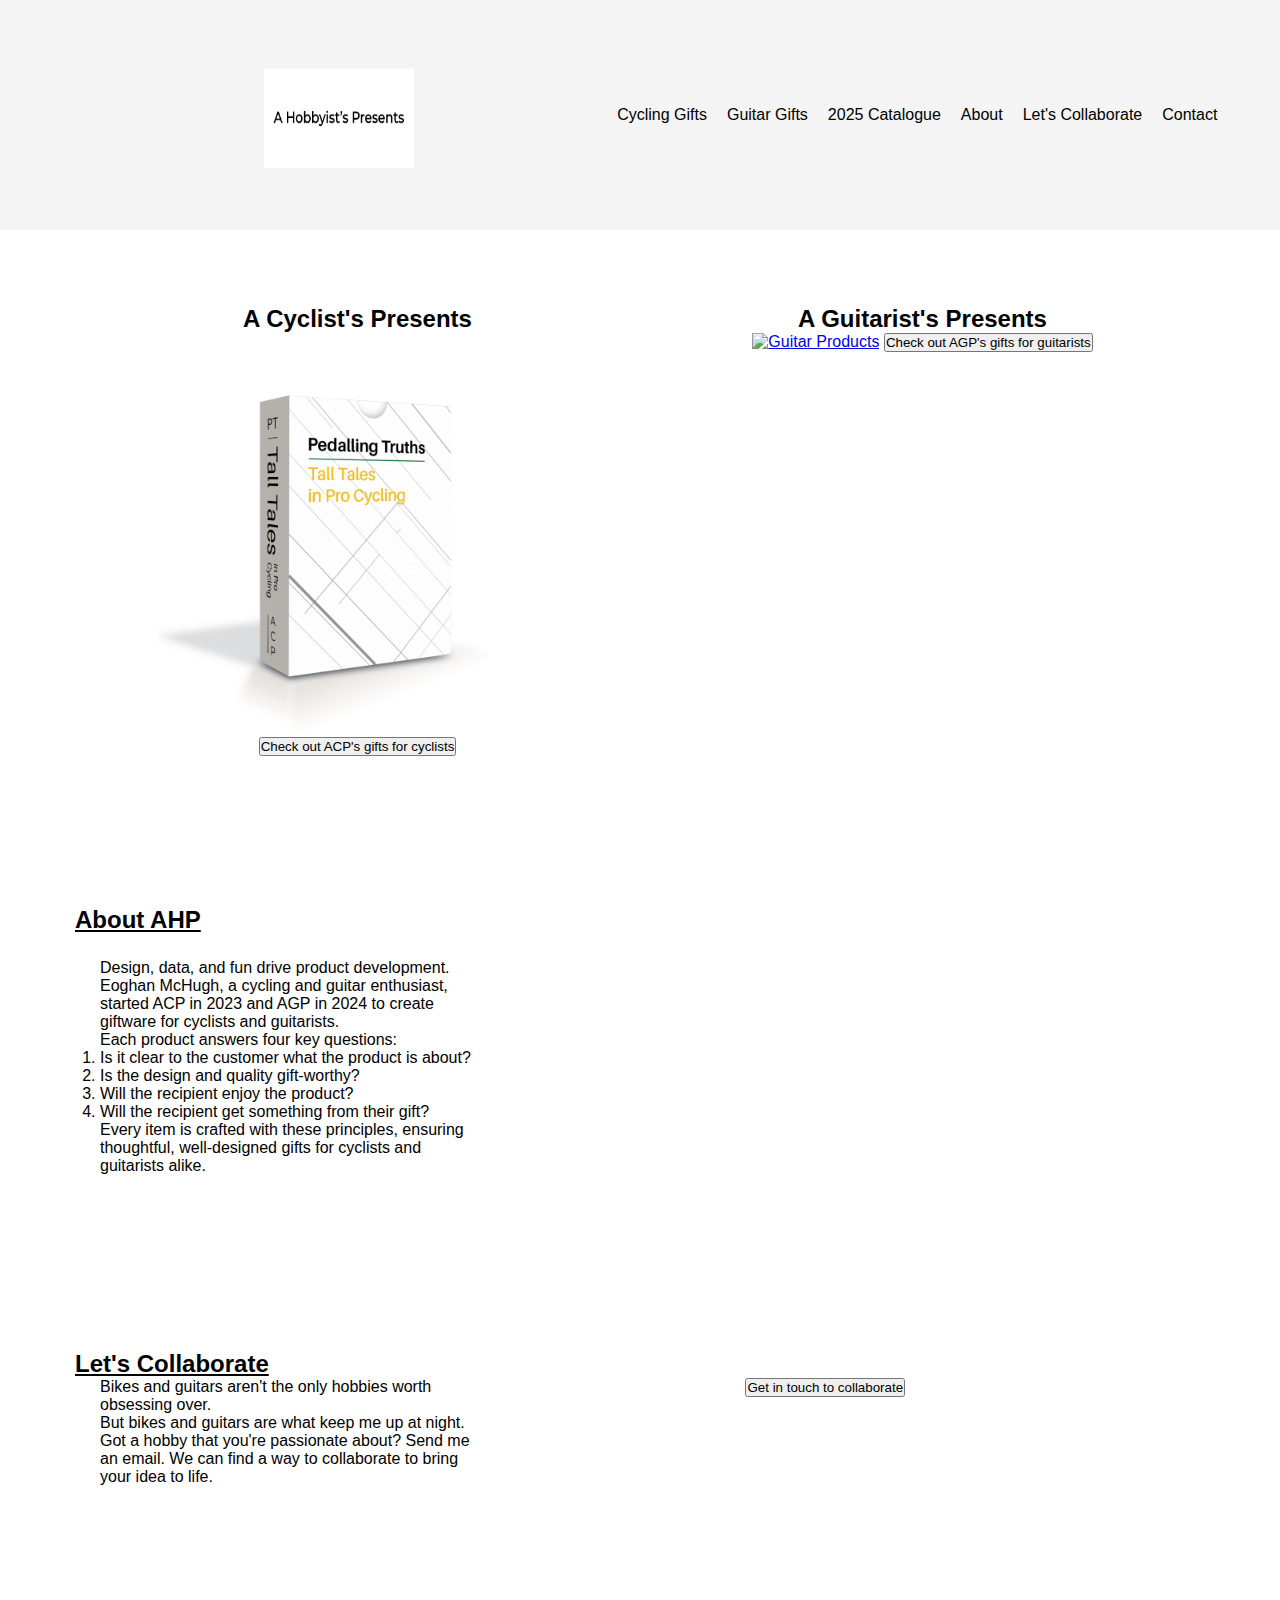
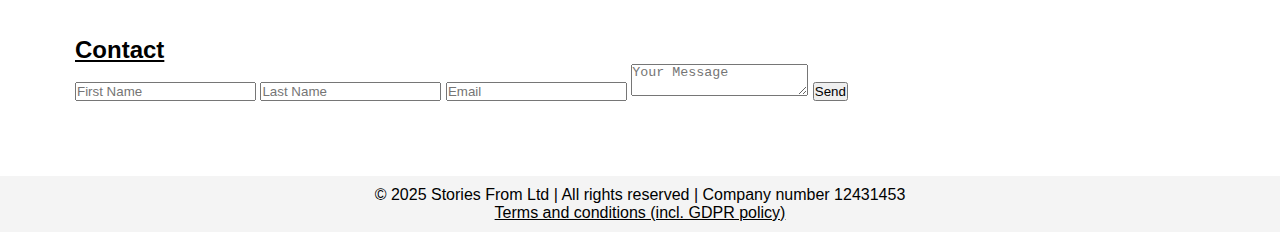
==== index.html @ 8136bbb5 "Update index.html" ====
<!DOCTYPE html>
<html lang="en">
<head>
    <meta charset="UTF-8">
    <meta name="viewport" content="width=device-width, initial-scale=1.0">
    <link rel="icon" type="image/x-icon" href="AHP_favicon.png">
    <title>AHP - Gifts for Passionate People</title>
    <link rel="stylesheet" href="style.css">
    <script defer src="script.js"></script>
</head>
<body>

    <!-- Load Header -->
    <div id="header-placeholder"></div>

    <main>
        <!--
        <div class="hero-text" style="background-color:rgba(240, 195, 16,1); margin-left: 42px;margin-right: 42px;">
            <h1>Giftware for Passionate People</h1>
            <h2>Thoughtfully designed gifts people love to give, and enthusiasts love to get</h2>
        </div> -->
        
        <div class="container">
        <div class="half-container" style="padding-left; 25px">
            <h2>A Cyclist's Presents</h2>
            <a href="acp-cycling-gifts.html"><img src="Pedalling_Truths.png" alt="Cycling Products"></a>
            <button onclick="location.href='acp-cycling-gifts.html'">Check out ACP's gifts for cyclists</button>
        </div>
        <div class="half-container" style="padding-right; 25px">
            <h2>A Guitarist's Presents</h2>
            <a href="agp-guitar-gifts.html"><img src="GTT_True_or_False.png" alt="Guitar Products"></a>
            <button onclick="location.href='agp-guitar-gifts.html'">Check out AGP's gifts for guitarists</button>
        </div>
    </div>

    <div class="container" id="about" style="background-image: url('about.png');">
        <h2 style="width: 100%;"><u>About AHP</u></h2>
        <div class="split-container" style="background-color: rgba(255, 255, 255, .75);padding-left: 25px;padding-top: 25px;padding-bottom: 25px;padding-right: 25px;">
            <div style="padding-right: 100px;">
                <p>Design, data, and fun drive product development.</p>
                <p>Eoghan McHugh, a cycling and guitar enthusiast, started ACP in 2023 and AGP in 2024 to create giftware for cyclists and guitarists.</p>
                <p>Each product answers four key questions:
                    <ol>
                        <li>Is it clear to the customer what the product is about?</li>
                        <li>Is the design and quality gift-worthy?</li>
                        <li>Will the recipient enjoy the product?</li>
                        <li>Will the recipient get something from their gift?</li>
                    </ol>
                Every item is crafted with these principles, ensuring thoughtful, well-designed gifts for cyclists and guitarists alike.</p>
            </div>
            <!--- <div>
                <center><img src="about-image.jpg" alt="About AHP"></center>
            </div> --->
        </div>
    </div>

    <div class="container" id="collaborate" style="background-image: url('collaborate.png');">
        <h2 style="width: 100%;"><u>Let's Collaborate</u></h2>
        <div class="split-container" style="background-color: rgba(255, 255, 255, .75);padding-left: 25px;padding-right: 25px">
            <div style="padding-right: 100px;">
                <p>Bikes and guitars aren't the only hobbies worth obsessing over.</p>
                <p>But bikes and guitars are what keep me up at night.</p>
                <p>Got a hobby that you're passionate about? Send me an email. We can find a way to collaborate to bring your idea to life.</p>
            </div>
            <div>
                <center><button onclick="location.href='#contact'">
Get in touch to collaborate</button></center>
            </div>
        </div>
    </div>

<div class="container" id="contact">
    <h2 style="width: 100%;"><u>Contact</u></h2>
<form id="contactForm" style="width:100%;">
  <input type="text" name="First name" placeholder="First Name" required>
  <input type="text" name="Last name" placeholder="Last Name" required>
  <input type="email" name="Email" placeholder="Email" required>
  <textarea name="Message" placeholder="Your Message" required></textarea>
  <button type="submit">Send</button>
</form>

<script>
  document.getElementById("contactForm").addEventListener("submit", function(e) {
    e.preventDefault();
    
    var formData = new FormData(this);
    var url = "https://script.google.com/macros/s/AKfycbxPX5pKtxIBjE0tEADmFe5nHkf34hilngjv3y7bd-znkzTHEaEWHbM43gpzIRD_DV86/exec"; // Replace with your actual web app URL

    fetch(url, {
      method: "POST",
      body: formData
    })
    .then(response => response.text())
    .then(data => alert("Message Sent!"))
    .catch(error => alert("Error! " + error));
  });
</script>
</div>
    </main>

    <!-- Load Footer -->
    <div id="footer-placeholder"></div>

</body>
</html>
---- style.css ----
/* Reset */
* {
  margin: 0;
  padding: 0;
  box-sizing: border-box;
}

/* Body */
body {
font-family: 'Aileron', sans-serif;
            font-size: 12pt;
            color: black;
            margin: 0;
            padding: 0px;
            width: auto;}

/* Header */
header {
  background: #f4f4f4;
  color: white;
  display: flex;
  justify-content: space-between;
  align-items: center;
  text-align: center;
  padding-top:15px;
  padding-bottom:15px;
                padding-left: 31.313px;
                padding-right: 62.638px;
  }

.header-image {
            height: 200px;
            background: white; /* Placeholder for header image */
        }


.logo {
  width: 250px;
  height: 125px;
}

.nav-links {
  list-style: none;
  display: flex;
}

.nav-links li {
  margin-left: 20px;
}

.nav-links a {
  color: black;
  text-decoration: none;
}

.nav-links a:hover {
            decoration: underline;
        }


/* Hamburger menu (hidden by default) */
.hamburger {
  display: none;
  font-size: 1.8em;
  background: none;
  border: none;
  color: black;
  cursor: pointer;
}

.hero-text {
            text-align:center;
            padding-top: 125px;
            padding-bottom: 125px;
}

.container {
            display: flex;
            flex-wrap: wrap;
            padding-left: 75px;
            padding-right: 75px;
            padding-top: 75px;
            padding-bottom: 75px;
            box-sizing: border-box;
         }

.half-container {
            width: 50%;
            padding: 0;
            box-sizing: border-box;
            text-align: center;
        }

.split-container {
            display: flex;
            justify-content: space-between;
            text-align: left;
            box-sizing: border-box;
            width: 90%;
        }
        
.split-container div {
            width: 50%;
        }

/* Product Grid */
.product-grid {
  display: grid;
  grid-template-columns: repeat(3, 1fr);
  gap: 15px;
  padding: 20px;
}

.product-box {
  position: relative;
  border: 1px solid #ddd;
  padding: 10px;
  text-align: center;
  overflow: hidden;
}

.product-box img {
  width: 100%;
  height: auto;
}

.overlay {
  position: absolute;
  top: 0;
  left: 0;
  width: 100%;
  height: 100%;
  background: rgba(0, 0, 0, 0.8);
  color: white;
  display: flex;
  flex-direction: column;
  justify-content: center;
  align-items: center;
  opacity: 0;
  transition: opacity 0.3s;
}

.product-box:hover .overlay {
  opacity: 1;
}

.inline-buttons {
  display: flex;
  gap: 10px;
}

.inline-buttons button {
  padding: 10px;
  border: none;
  cursor: pointer;
}

img {
            height: 400px;
            width: 400px;            
        }

footer {
            background: #f4f4f4;
            text-align: center;
            padding: 10px;
        }

/* Responsive Design */
@media (max-width: 768px) {
  .nav-links {
    display: none;
    flex-direction: column;
    position: absolute;
    background: #333;
    width: 100%;
    left: 0;
    top: 60px;
  }

  .nav-links.active {
    display: flex;
  }

  .hamburger {
    display: block;
  }

  .product-grid {
    grid-template-columns: repeat(2, 1fr);
  }
}

@media (max-width: 480px) {
  .product-grid {
    grid-template-columns: 1fr;
  }
}
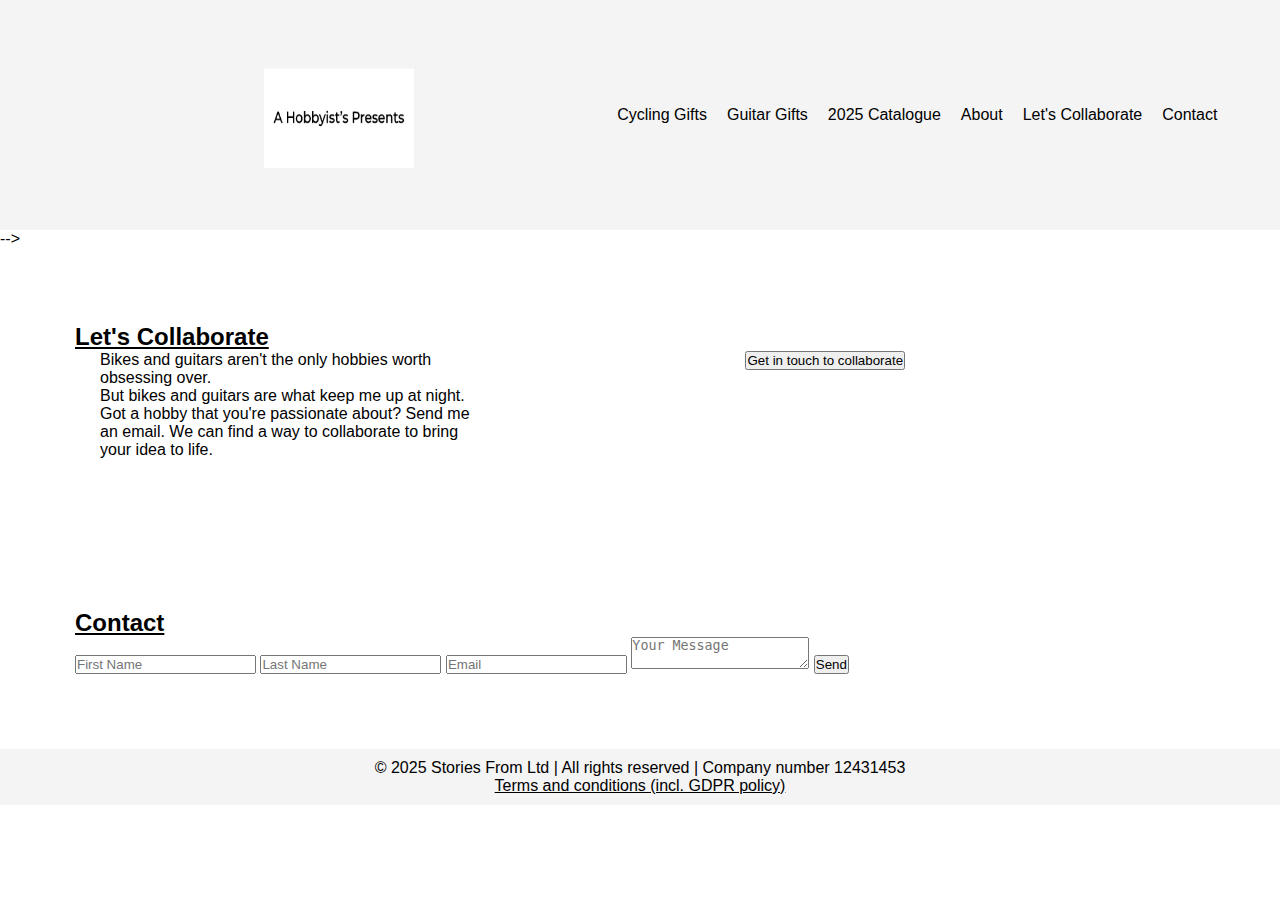
==== commit 909311fb: "Update index.html" ====
--- a/index.html
+++ b/index.html
@@ -19,7 +19,8 @@
             <h1>Giftware for Passionate People</h1>
             <h2>Thoughtfully designed gifts people love to give, and enthusiasts love to get</h2>
         </div> -->
-        
+
+        <!--
         <div class="container">
         <div class="half-container" style="padding-left; 25px">
             <h2>A Cyclist's Presents</h2>
@@ -31,8 +32,9 @@
             <a href="agp-guitar-gifts.html"><img src="GTT_True_or_False.png" alt="Guitar Products"></a>
             <button onclick="location.href='agp-guitar-gifts.html'">Check out AGP's gifts for guitarists</button>
         </div>
-    </div>
+    </div> -->
 
+        <!--
     <div class="container" id="about" style="background-image: url('about.png');">
         <h2 style="width: 100%;"><u>About AHP</u></h2>
         <div class="split-container" style="background-color: rgba(255, 255, 255, .75);padding-left: 25px;padding-top: 25px;padding-bottom: 25px;padding-right: 25px;">
@@ -52,7 +54,7 @@
                 <center><img src="about-image.jpg" alt="About AHP"></center>
             </div> --->
         </div>
-    </div>
+    </div>  -->
 
     <div class="container" id="collaborate" style="background-image: url('collaborate.png');">
         <h2 style="width: 100%;"><u>Let's Collaborate</u></h2>
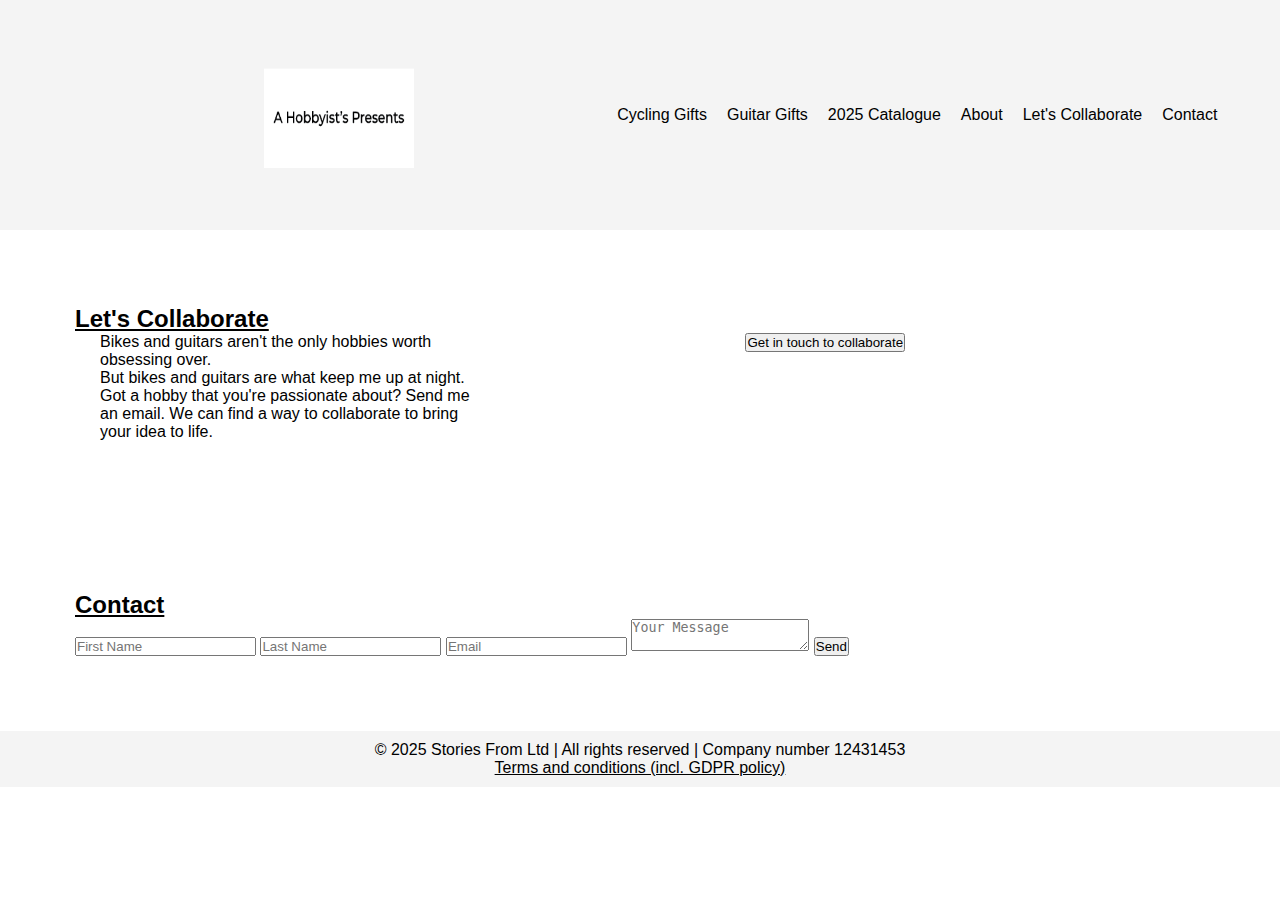
==== commit 70f7a709: "Update index.html" ====
--- a/index.html
+++ b/index.html
@@ -54,7 +54,7 @@
                 <center><img src="about-image.jpg" alt="About AHP"></center>
             </div> --->
         </div>
-    </div>  -->
+    </div>
 
     <div class="container" id="collaborate" style="background-image: url('collaborate.png');">
         <h2 style="width: 100%;"><u>Let's Collaborate</u></h2>
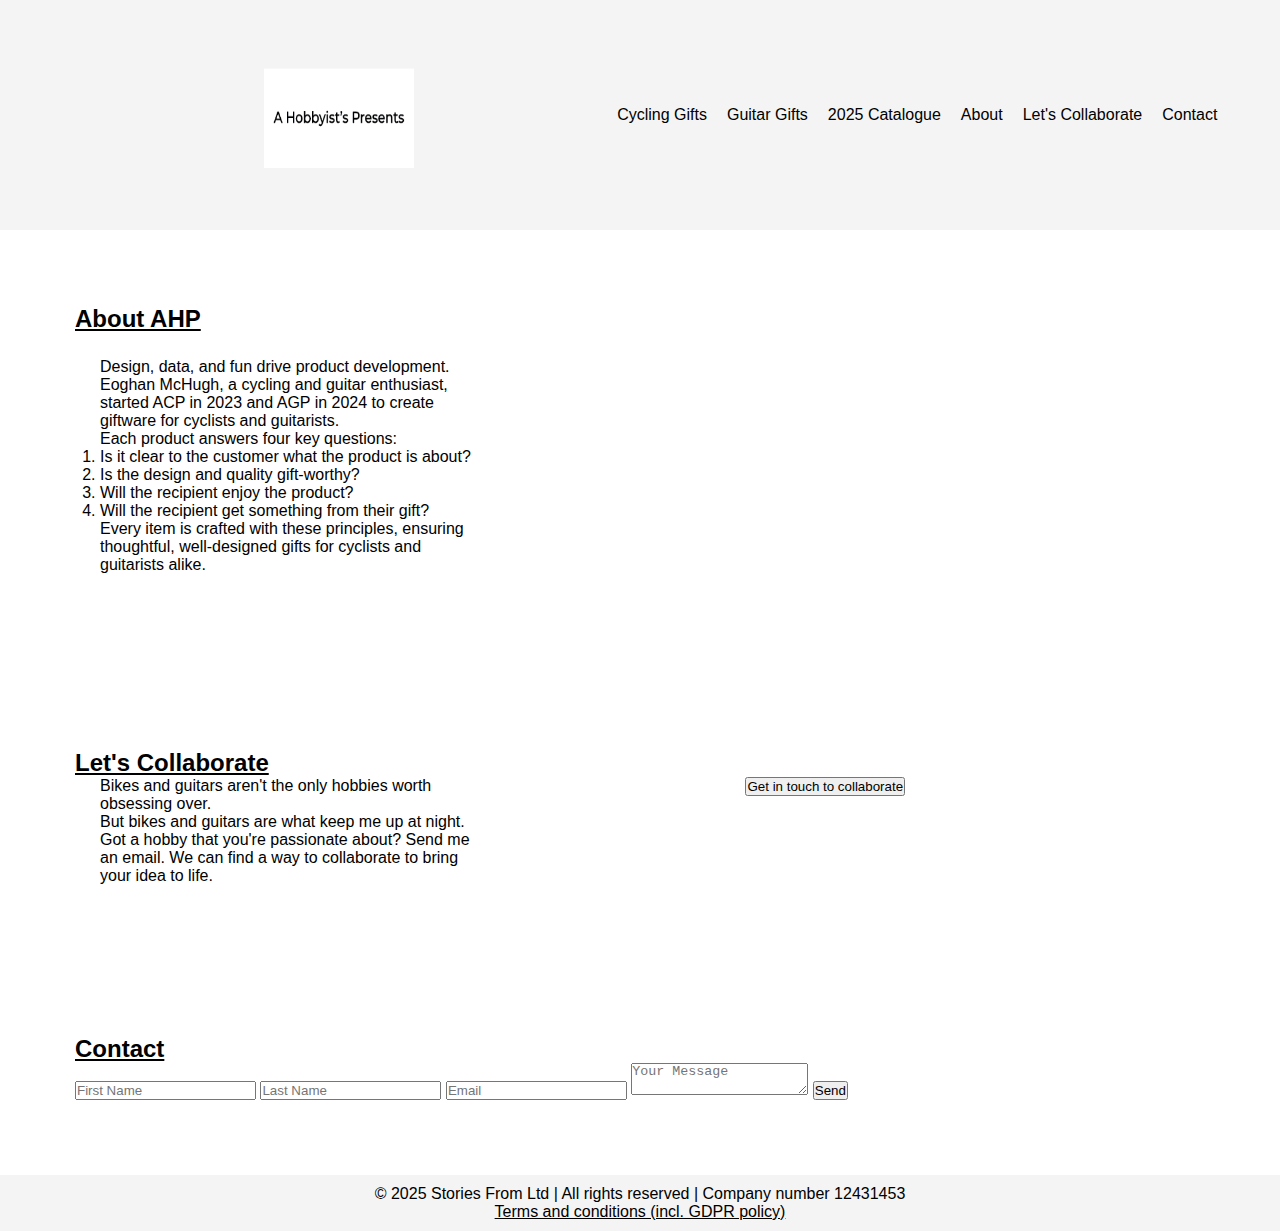
==== commit be4be05d: "Update index.html" ====
--- a/index.html
+++ b/index.html
@@ -34,7 +34,6 @@
         </div>
     </div> -->
 
-        <!--
     <div class="container" id="about" style="background-image: url('about.png');">
         <h2 style="width: 100%;"><u>About AHP</u></h2>
         <div class="split-container" style="background-color: rgba(255, 255, 255, .75);padding-left: 25px;padding-top: 25px;padding-bottom: 25px;padding-right: 25px;">
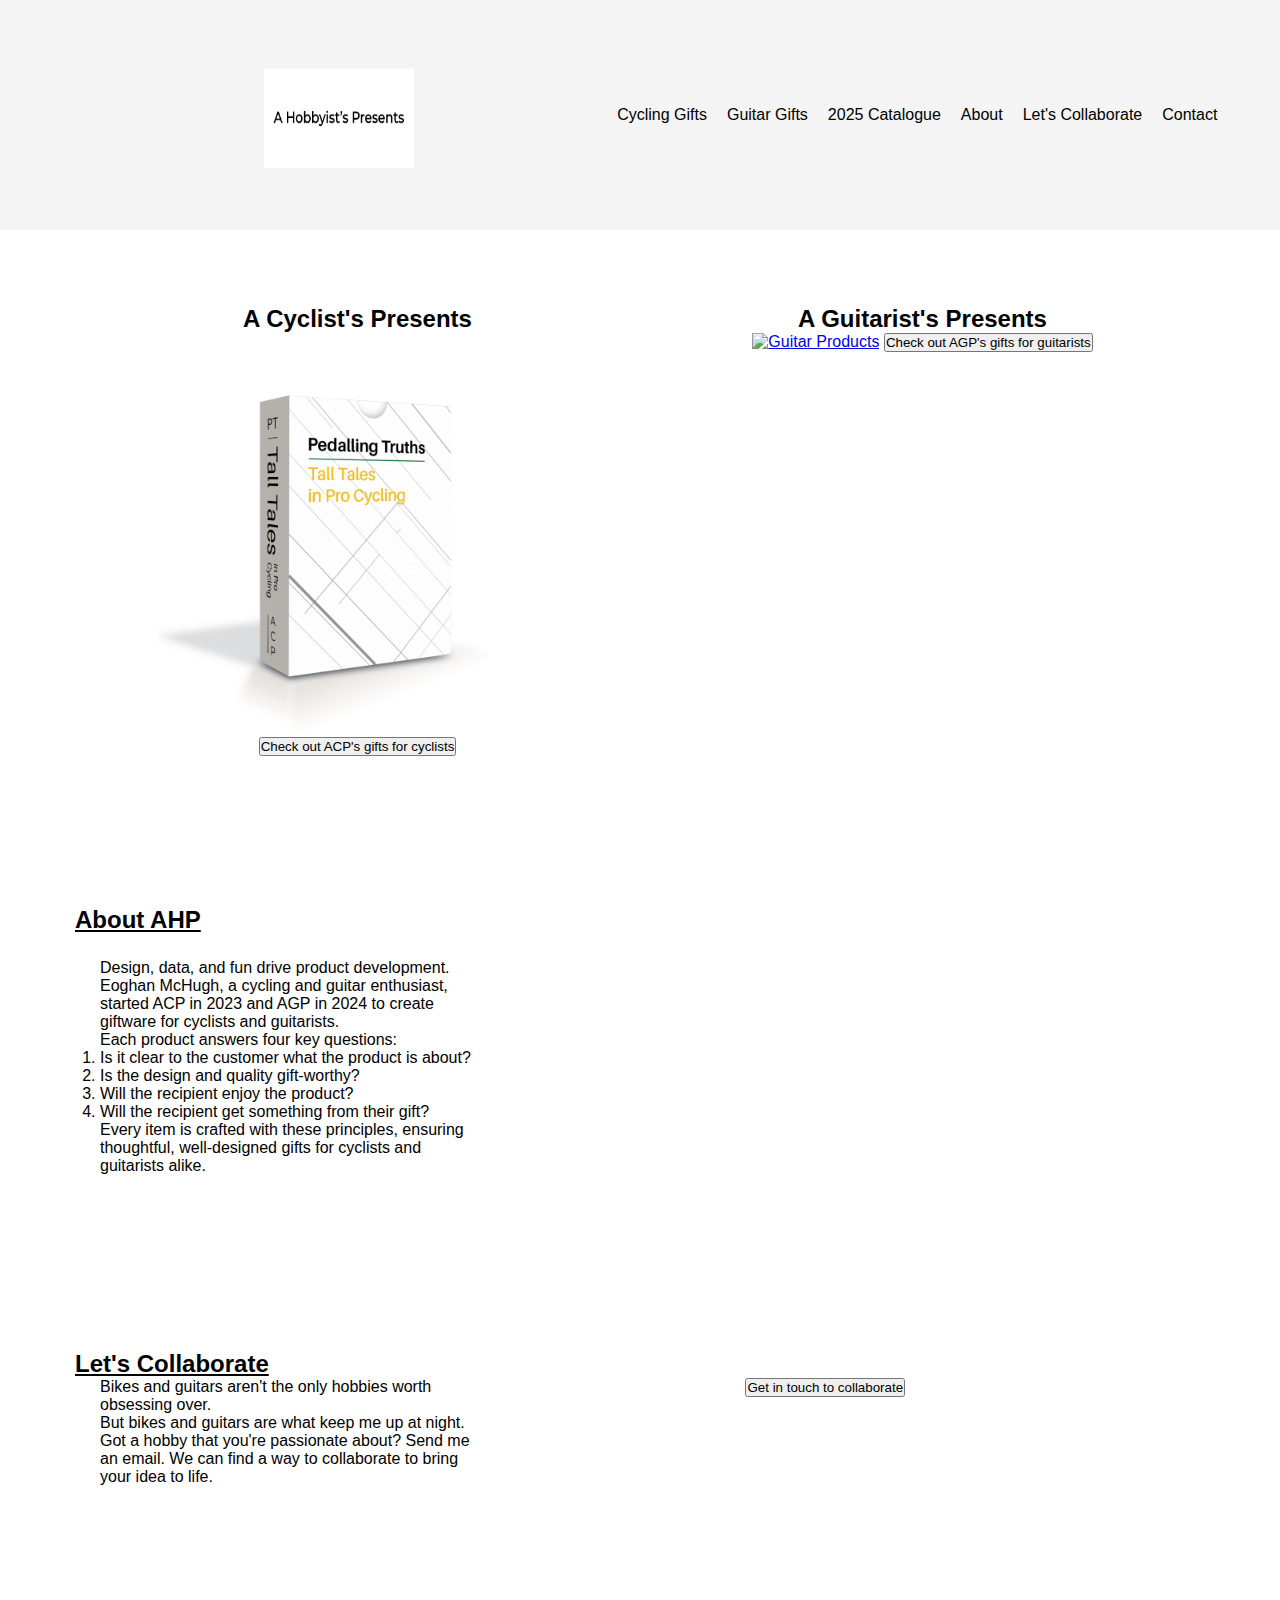
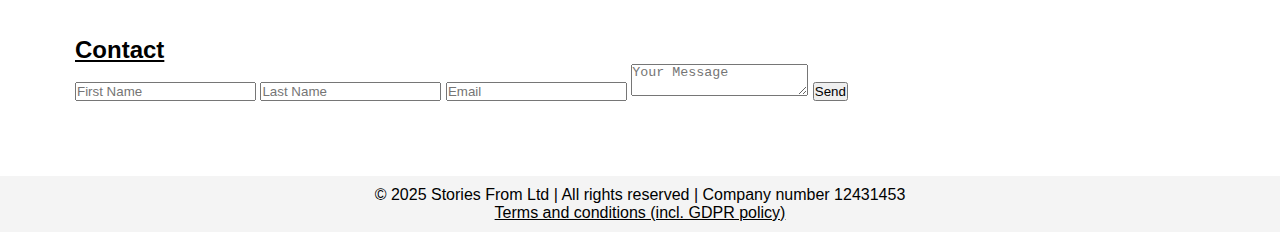
==== commit ccfebe42: "Update index.html" ====
--- a/index.html
+++ b/index.html
@@ -20,7 +20,7 @@
             <h2>Thoughtfully designed gifts people love to give, and enthusiasts love to get</h2>
         </div> -->
 
-        <!--
+        
         <div class="container">
         <div class="half-container" style="padding-left; 25px">
             <h2>A Cyclist's Presents</h2>
@@ -32,7 +32,7 @@
             <a href="agp-guitar-gifts.html"><img src="GTT_True_or_False.png" alt="Guitar Products"></a>
             <button onclick="location.href='agp-guitar-gifts.html'">Check out AGP's gifts for guitarists</button>
         </div>
-    </div> -->
+    </div>
 
     <div class="container" id="about" style="background-image: url('about.png');">
         <h2 style="width: 100%;"><u>About AHP</u></h2>
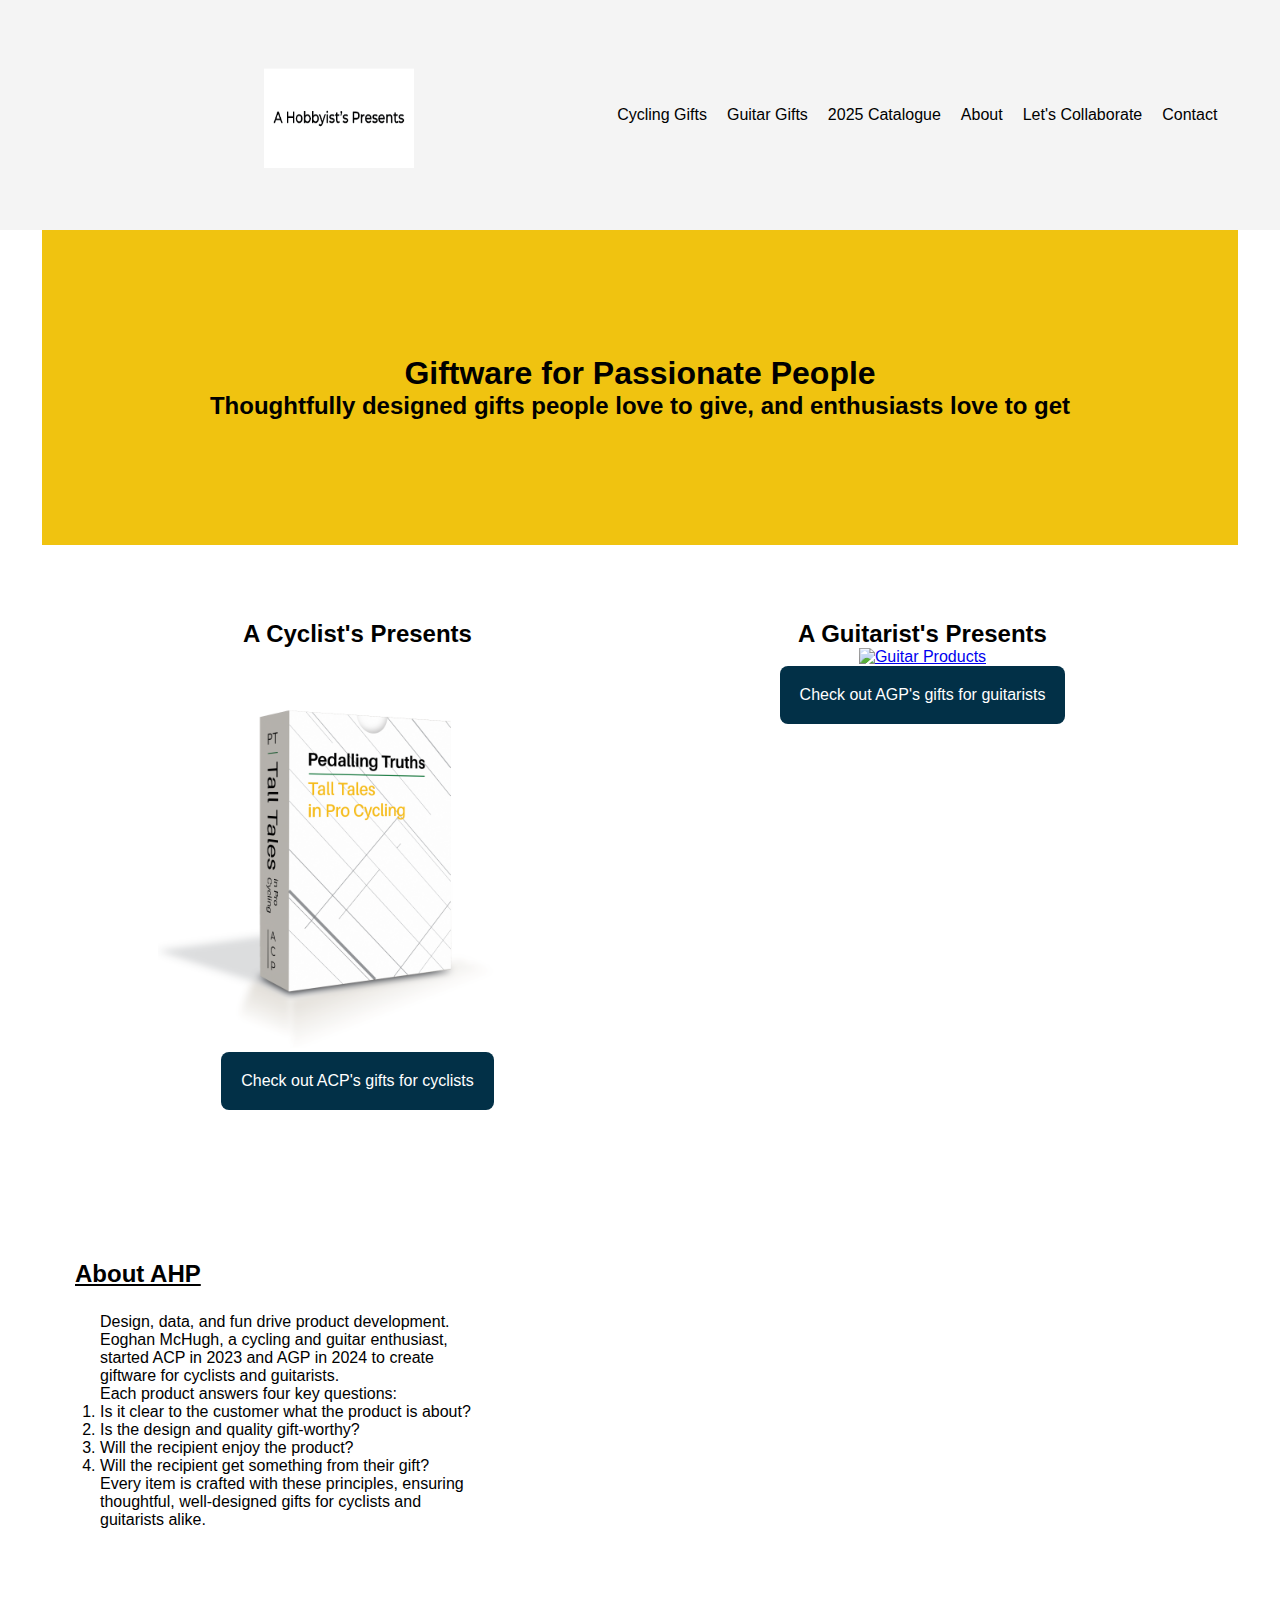
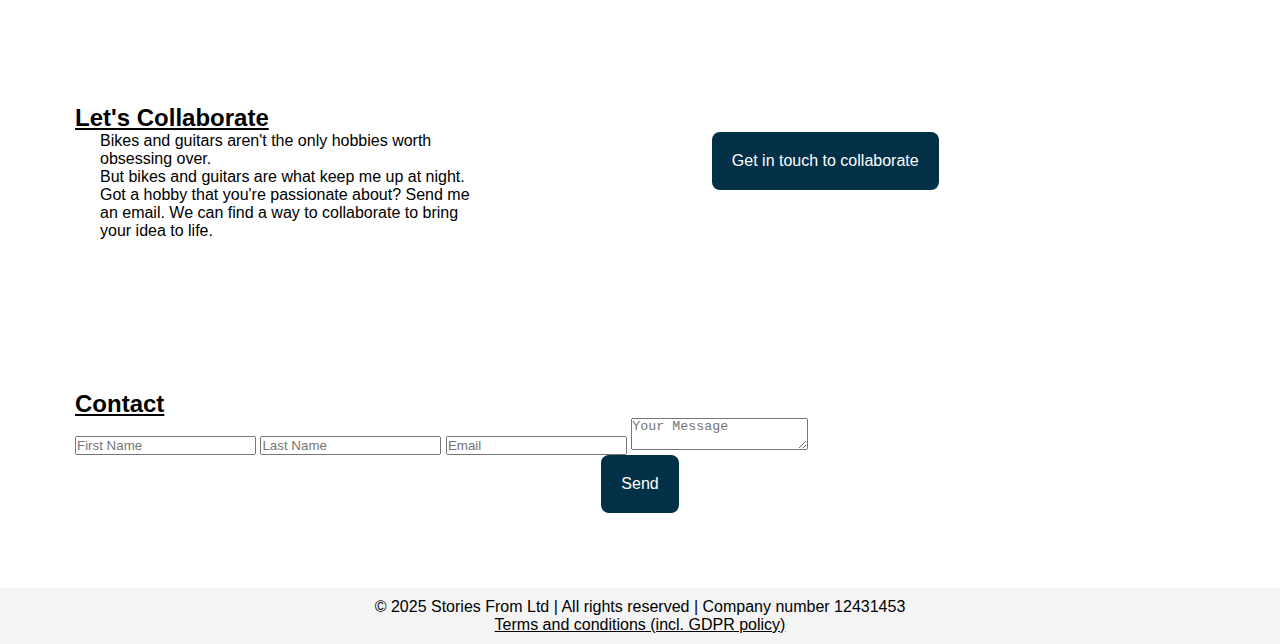
==== commit 78ef39af: "Update index.html" ====
--- a/index.html
+++ b/index.html
@@ -14,11 +14,10 @@
     <div id="header-placeholder"></div>
 
     <main>
-        <!--
         <div class="hero-text" style="background-color:rgba(240, 195, 16,1); margin-left: 42px;margin-right: 42px;">
             <h1>Giftware for Passionate People</h1>
             <h2>Thoughtfully designed gifts people love to give, and enthusiasts love to get</h2>
-        </div> -->
+        </div>
 
         
         <div class="container">
--- a/style.css
+++ b/style.css
@@ -144,13 +144,25 @@
   opacity: 1;
 }
 
+button {
+  display: block;
+    margin: auto;
+    padding: 20px;
+    background-color: #023047;
+    color: white;
+    border: none;
+    border-radius: 8px;
+    cursor: pointer;
+    font-size: 16px;
+}
+
 .inline-buttons {
   display: flex;
-  gap: 10px;
+  gap: 40px;
 }
 
 .inline-buttons button {
-  padding: 10px;
+  padding: 20px;
   border: none;
   cursor: pointer;
 }
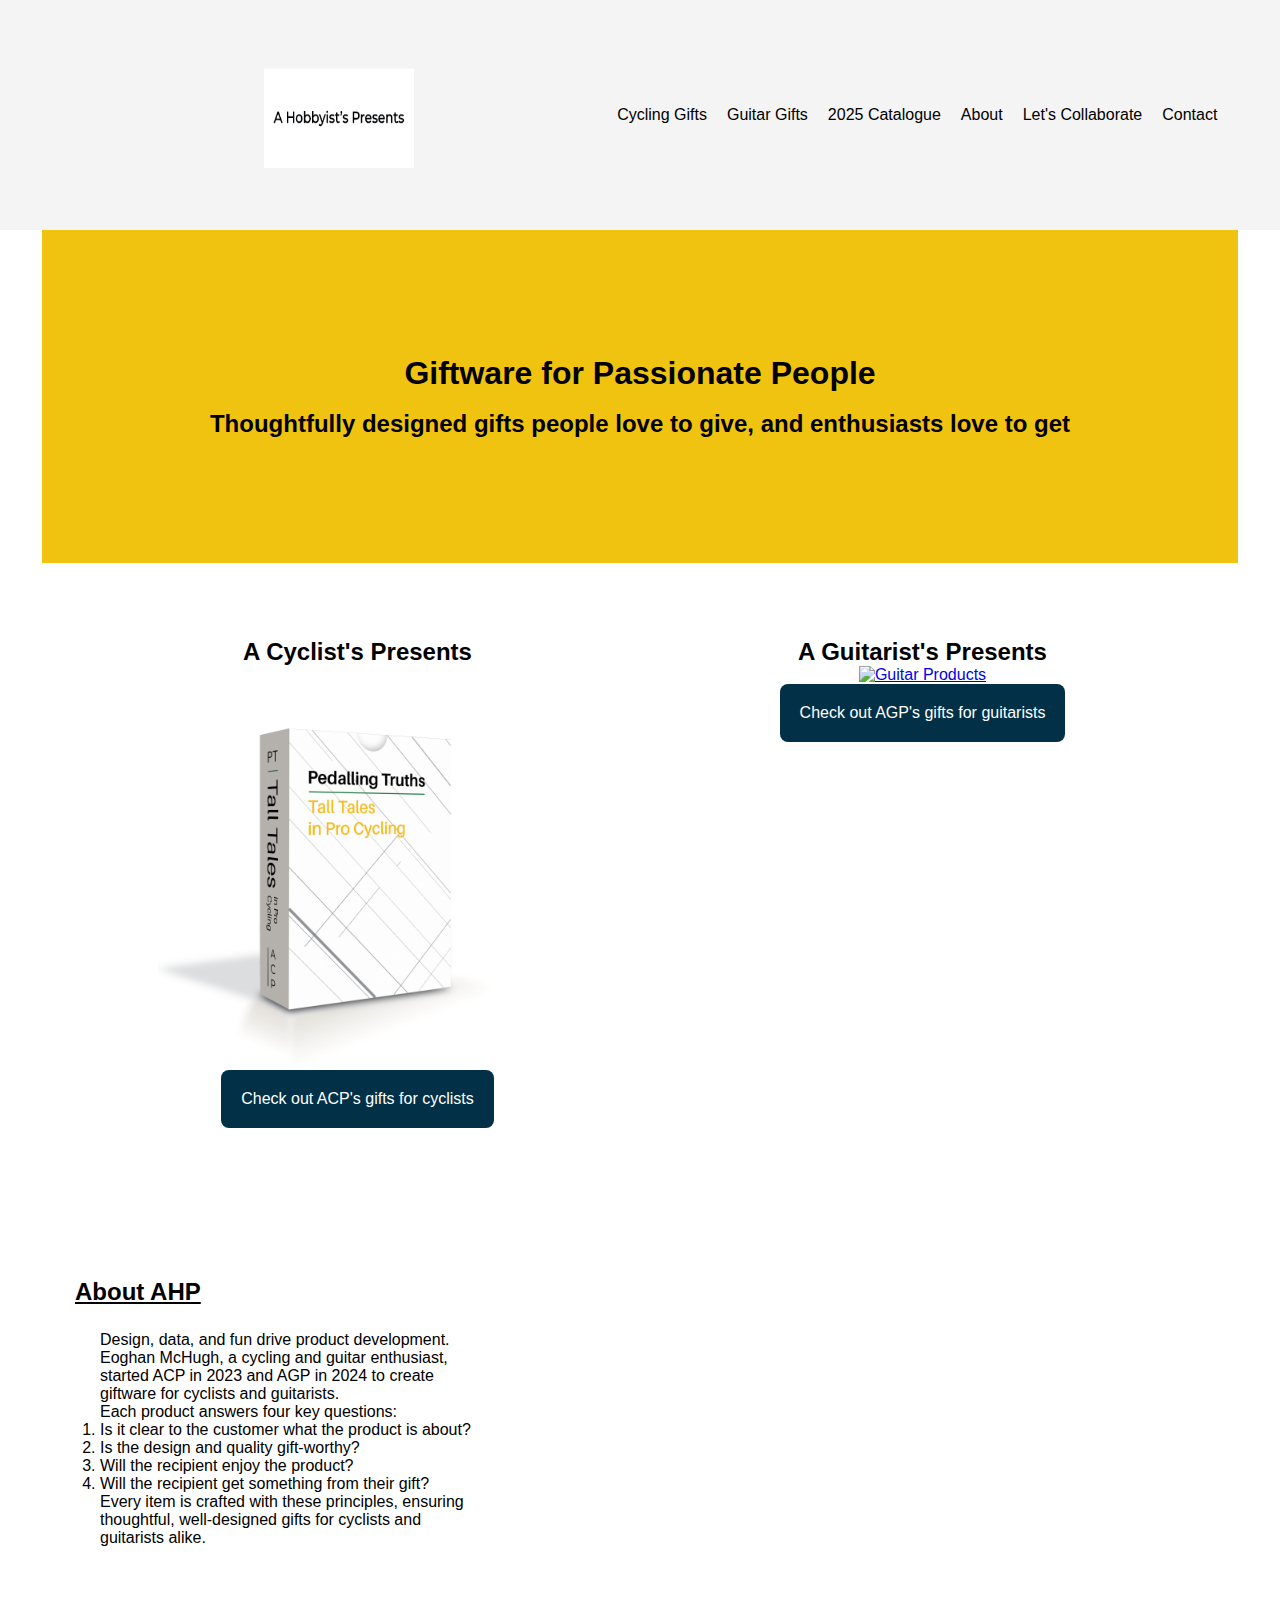
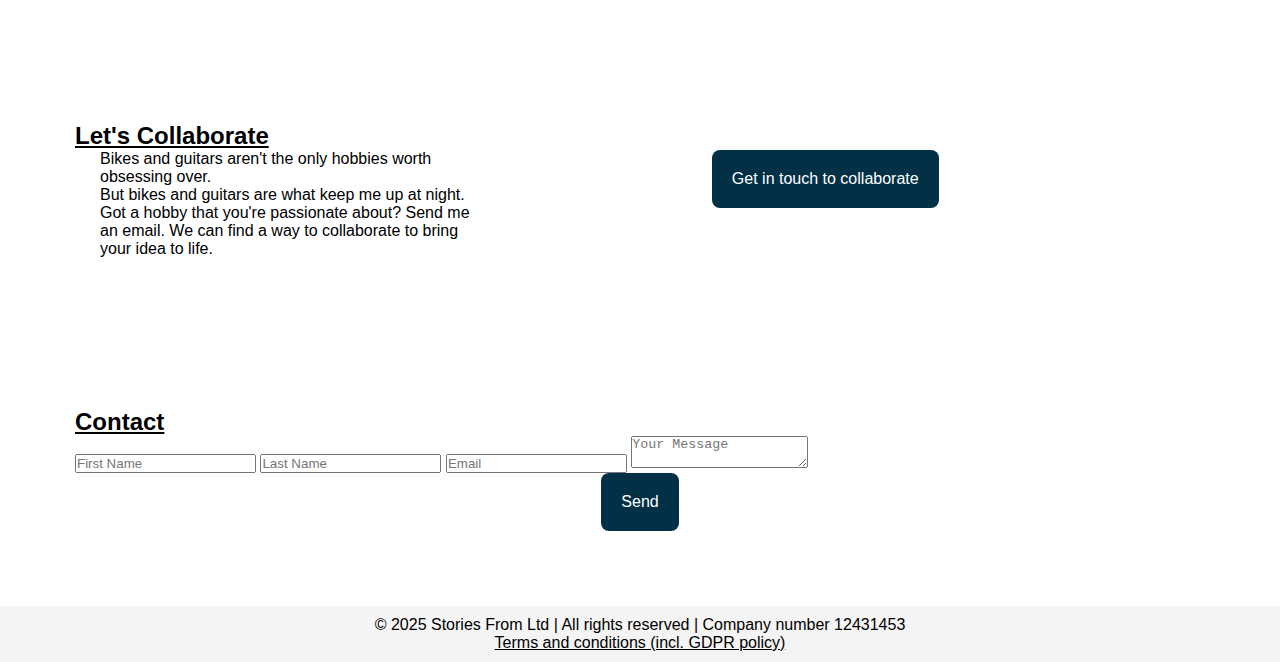
==== commit bfb29f6b: "Update index.html" ====
--- a/index.html
+++ b/index.html
@@ -16,6 +16,7 @@
     <main>
         <div class="hero-text" style="background-color:rgba(240, 195, 16,1); margin-left: 42px;margin-right: 42px;">
             <h1>Giftware for Passionate People</h1>
+            <br>
             <h2>Thoughtfully designed gifts people love to give, and enthusiasts love to get</h2>
         </div>
 
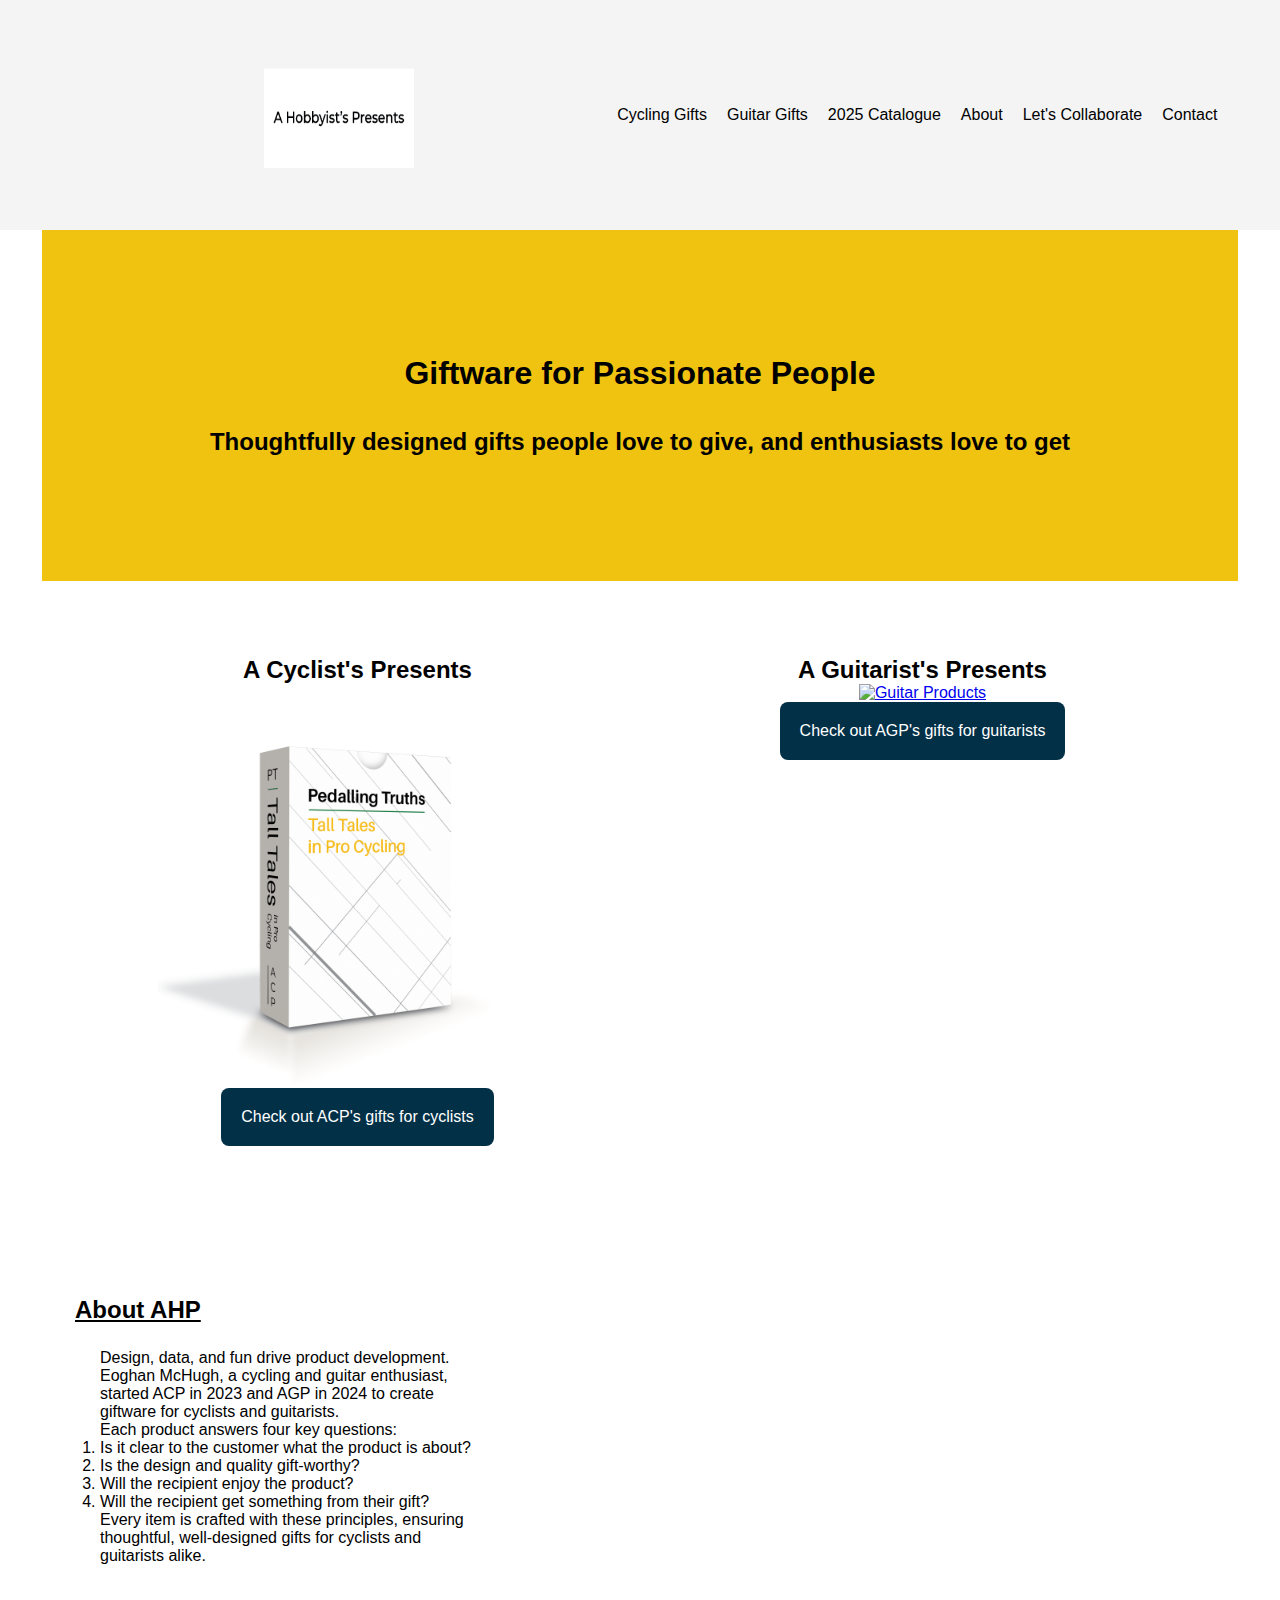
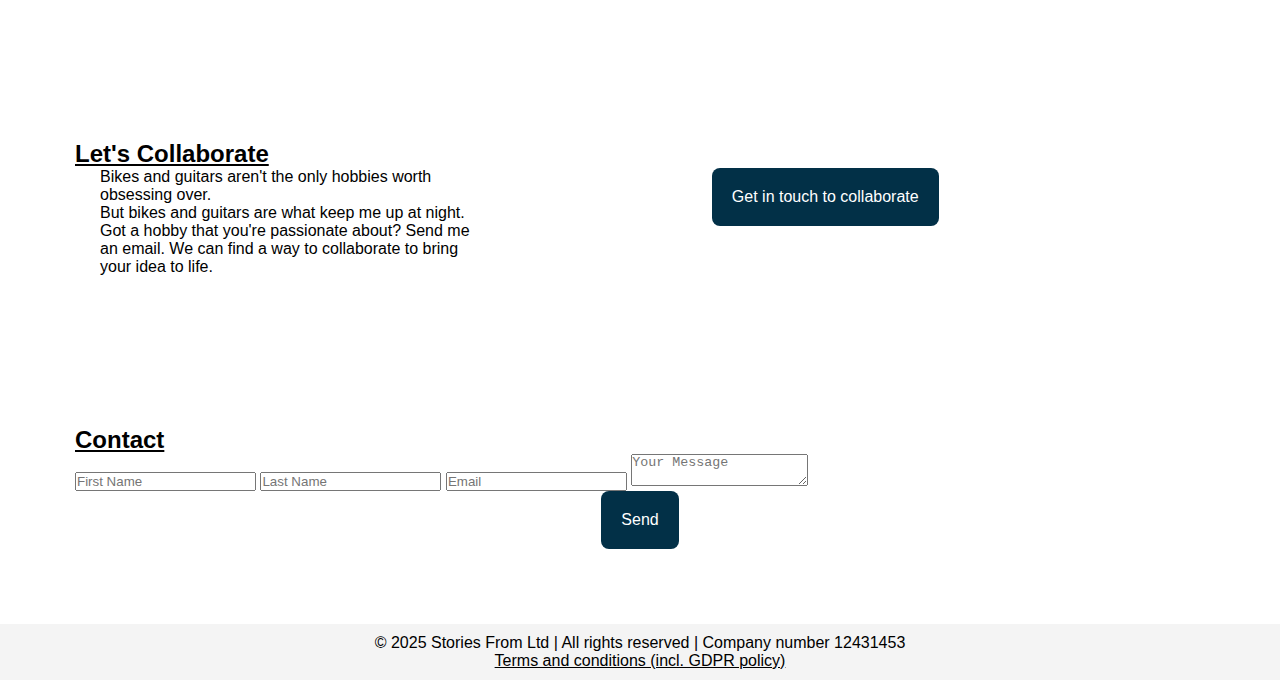
==== commit 7c493e5a: "Update index.html" ====
--- a/index.html
+++ b/index.html
@@ -16,6 +16,7 @@
     <main>
         <div class="hero-text" style="background-color:rgba(240, 195, 16,1); margin-left: 42px;margin-right: 42px;">
             <h1>Giftware for Passionate People</h1>
+            <br>
             <br>
             <h2>Thoughtfully designed gifts people love to give, and enthusiasts love to get</h2>
         </div>
--- a/style.css
+++ b/style.css
@@ -156,6 +156,13 @@
     font-size: 16px;
 }
 
+hr {
+  width: 80%;
+    height: 2px;
+    margin-bottom: 0px;
+    margin-top: 20px;
+}
+  
 .inline-buttons {
   display: flex;
   gap: 40px;
